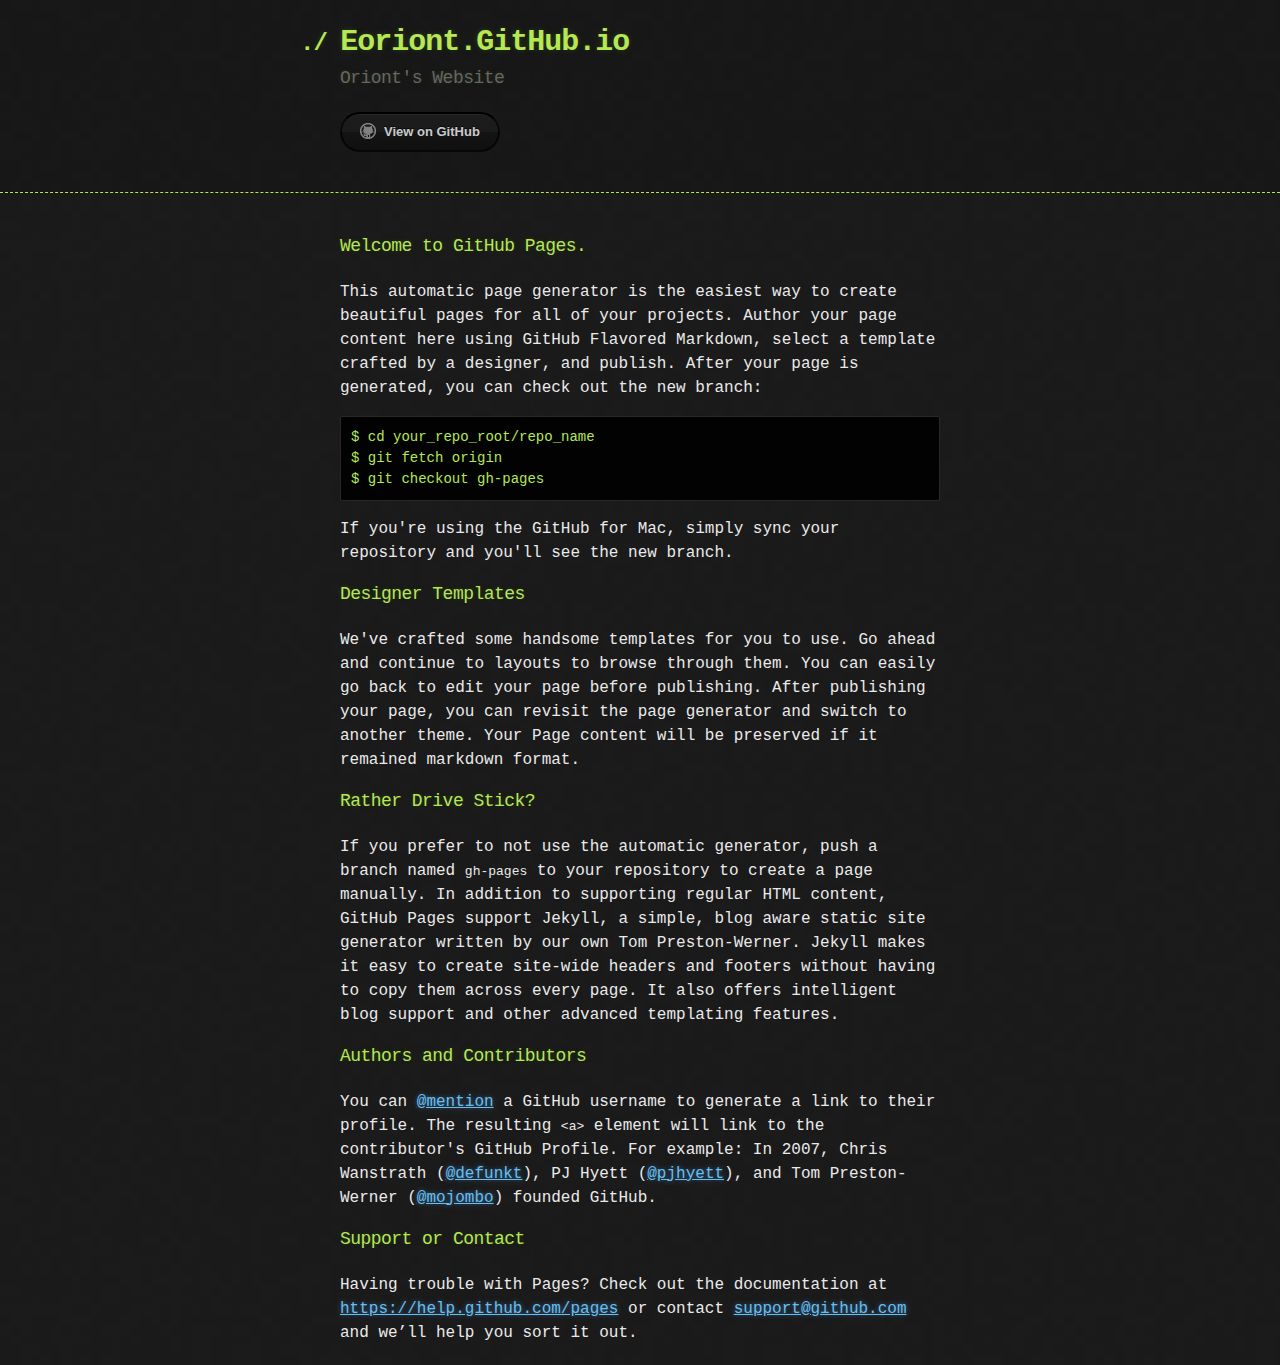
==== index.html @ a8aa6bbe "Replace master branch with page content via GitHub" ====
<!DOCTYPE html>
<html>
  <head>
    <meta charset='utf-8'>
    <meta http-equiv="X-UA-Compatible" content="chrome=1">

    <link rel="stylesheet" type="text/css" href="stylesheets/stylesheet.css" media="screen">
    <link rel="stylesheet" type="text/css" href="stylesheets/pygment_trac.css" media="screen">
    <link rel="stylesheet" type="text/css" href="stylesheets/print.css" media="print">

    <title>Eoriont.GitHub.io by eoriont</title>
  </head>

  <body>

    <header>
      <div class="container">
        <h1>Eoriont.GitHub.io</h1>
        <h2>Oriont&#39;s Website</h2>

        <section id="downloads">
          <a href="https://github.com/eoriont" class="btn btn-github"><span class="icon"></span>View on GitHub</a>
        </section>
      </div>
    </header>

    <div class="container">
      <section id="main_content">
        <h3>
<a id="welcome-to-github-pages" class="anchor" href="#welcome-to-github-pages" aria-hidden="true"><span class="octicon octicon-link"></span></a>Welcome to GitHub Pages.</h3>

<p>This automatic page generator is the easiest way to create beautiful pages for all of your projects. Author your page content here using GitHub Flavored Markdown, select a template crafted by a designer, and publish. After your page is generated, you can check out the new branch:</p>

<pre><code>$ cd your_repo_root/repo_name
$ git fetch origin
$ git checkout gh-pages
</code></pre>

<p>If you're using the GitHub for Mac, simply sync your repository and you'll see the new branch.</p>

<h3>
<a id="designer-templates" class="anchor" href="#designer-templates" aria-hidden="true"><span class="octicon octicon-link"></span></a>Designer Templates</h3>

<p>We've crafted some handsome templates for you to use. Go ahead and continue to layouts to browse through them. You can easily go back to edit your page before publishing. After publishing your page, you can revisit the page generator and switch to another theme. Your Page content will be preserved if it remained markdown format.</p>

<h3>
<a id="rather-drive-stick" class="anchor" href="#rather-drive-stick" aria-hidden="true"><span class="octicon octicon-link"></span></a>Rather Drive Stick?</h3>

<p>If you prefer to not use the automatic generator, push a branch named <code>gh-pages</code> to your repository to create a page manually. In addition to supporting regular HTML content, GitHub Pages support Jekyll, a simple, blog aware static site generator written by our own Tom Preston-Werner. Jekyll makes it easy to create site-wide headers and footers without having to copy them across every page. It also offers intelligent blog support and other advanced templating features.</p>

<h3>
<a id="authors-and-contributors" class="anchor" href="#authors-and-contributors" aria-hidden="true"><span class="octicon octicon-link"></span></a>Authors and Contributors</h3>

<p>You can <a href="https://github.com/blog/821" class="user-mention">@mention</a> a GitHub username to generate a link to their profile. The resulting <code>&lt;a&gt;</code> element will link to the contributor's GitHub Profile. For example: In 2007, Chris Wanstrath (<a href="https://github.com/defunkt" class="user-mention">@defunkt</a>), PJ Hyett (<a href="https://github.com/pjhyett" class="user-mention">@pjhyett</a>), and Tom Preston-Werner (<a href="https://github.com/mojombo" class="user-mention">@mojombo</a>) founded GitHub.</p>

<h3>
<a id="support-or-contact" class="anchor" href="#support-or-contact" aria-hidden="true"><span class="octicon octicon-link"></span></a>Support or Contact</h3>

<p>Having trouble with Pages? Check out the documentation at <a href="https://help.github.com/pages">https://help.github.com/pages</a> or contact <a href="mailto:support@github.com">support@github.com</a> and we’ll help you sort it out.</p>
      </section>
    </div>

    
  </body>
</html>
---- stylesheets/stylesheet.css ----
body {
  margin: 0;
  padding: 0;
  background: #151515 url("../images/bkg.png") 0 0;
  color: #eaeaea;
  font: 16px;
  line-height: 1.5;
  font-family: Monaco, "Bitstream Vera Sans Mono", "Lucida Console", Terminal, monospace;
}

/* General & 'Reset' Stuff */

.container {
  width: 90%;
  max-width: 600px;
  margin: 0 auto;
}

section {
  display: block;
  margin: 0 0 20px 0;
}

h1, h2, h3, h4, h5, h6 {
  margin: 0 0 20px;
}

li {
  line-height: 1.4 ;
}

/* Header, <header>
   header   - container
   h1       - project name
   h2       - project description
*/

header {
  background: rgba(0, 0, 0, 0.1);
  width: 100%;
  border-bottom: 1px dashed #b5e853;
  padding: 20px 0;
  margin: 0 0 40px 0;
}

header h1 {
  font-size: 30px;
  line-height: 1.5;
  margin: 0 0 0 -40px;
  font-weight: bold;
  font-family: Monaco, "Bitstream Vera Sans Mono", "Lucida Console", Terminal, monospace;
  color: #b5e853;
  text-shadow: 0 1px 1px rgba(0, 0, 0, 0.1),
               0 0 5px rgba(181, 232, 83, 0.1),
               0 0 10px rgba(181, 232, 83, 0.1);
  letter-spacing: -1px;
  -webkit-font-smoothing: antialiased;
}

header h1:before {
  content: "./ ";
  font-size: 24px;
}

header h2 {
  font-size: 18px;
  font-weight: 300;
  color: #666;
}

#downloads .btn {
  display: inline-block;
  text-align: center;
  margin: 0;
}

/* Main Content
*/

#main_content {
  width: 100%;
  -webkit-font-smoothing: antialiased;
}
section img {
  max-width: 100%
}

h1, h2, h3, h4, h5, h6 {
  font-weight: normal;
  font-family: Monaco, "Bitstream Vera Sans Mono", "Lucida Console", Terminal, monospace;
  color: #b5e853;
  letter-spacing: -0.03em;
  text-shadow: 0 1px 1px rgba(0, 0, 0, 0.1),
               0 0 5px rgba(181, 232, 83, 0.1),
               0 0 10px rgba(181, 232, 83, 0.1);
}

#main_content h1 {
  font-size: 30px;
}

#main_content h2 {
  font-size: 24px;
}

#main_content h3 {
  font-size: 18px;
}

#main_content h4 {
  font-size: 14px;
}

#main_content h5 {
  font-size: 12px;
  text-transform: uppercase;
  margin: 0 0 5px 0;
}

#main_content h6 {
  font-size: 12px;
  text-transform: uppercase;
  color: #999;
  margin: 0 0 5px 0;
}

dt {
  font-style: italic;
  font-weight: bold;
}

ul li {
  list-style: none;
}

ul li:before {
  content: ">>";
  font-family: Monaco, "Bitstream Vera Sans Mono", "Lucida Console", Terminal, monospace;
  font-size: 13px;
  color: #b5e853;
  margin-left: -37px;
  margin-right: 21px;
  line-height: 16px;
}

blockquote {
  color: #aaa;
  padding-left: 10px;
  border-left: 1px dotted #666;
}

pre {
  background: rgba(0, 0, 0, 0.9);
  border: 1px solid rgba(255, 255, 255, 0.15);
  padding: 10px;
  font-size: 14px;
  color: #b5e853;
  border-radius: 2px;
  -moz-border-radius: 2px;
  -webkit-border-radius: 2px;
  text-wrap: normal;
  overflow: auto;
  overflow-y: hidden;
}

table {
  width: 100%;
  margin: 0 0 20px 0;
}

th {
  text-align: left;
  border-bottom: 1px dashed #b5e853;
  padding: 5px 10px;
}

td {
  padding: 5px 10px;
}

hr {
  height: 0;
  border: 0;
  border-bottom: 1px dashed #b5e853;
  color: #b5e853;
}

/* Buttons
*/

.btn {
  display: inline-block;
  background: -webkit-linear-gradient(top, rgba(40, 40, 40, 0.3), rgba(35, 35, 35, 0.3) 50%, rgba(10, 10, 10, 0.3) 50%, rgba(0, 0, 0, 0.3));
  padding: 8px 18px;
  border-radius: 50px;
  border: 2px solid rgba(0, 0, 0, 0.7);
  border-bottom: 2px solid rgba(0, 0, 0, 0.7);
  border-top: 2px solid rgba(0, 0, 0, 1);
  color: rgba(255, 255, 255, 0.8);
  font-family: Helvetica, Arial, sans-serif;
  font-weight: bold;
  font-size: 13px;
  text-decoration: none;
  text-shadow: 0 -1px 0 rgba(0, 0, 0, 0.75);
  box-shadow: inset 0 1px 0 rgba(255, 255, 255, 0.05);
}

.btn:hover {
  background: -webkit-linear-gradient(top, rgba(40, 40, 40, 0.6), rgba(35, 35, 35, 0.6) 50%, rgba(10, 10, 10, 0.8) 50%, rgba(0, 0, 0, 0.8));
}

.btn .icon {
  display: inline-block;
  width: 16px;
  height: 16px;
  margin: 1px 8px 0 0;
  float: left;
}

.btn-github .icon {
  opacity: 0.6;
  background: url("../images/blacktocat.png") 0 0 no-repeat;
}

/* Links
   a, a:hover, a:visited
*/

a {
  color: #63c0f5;
  text-shadow: 0 0 5px rgba(104, 182, 255, 0.5);
}

/* Clearfix */

.cf:before, .cf:after {
  content:"";
  display:table;
}

.cf:after {
  clear:both;
}

.cf {
  zoom:1;
}
---- stylesheets/pygment_trac.css ----
.highlight .c { color: #999988; font-style: italic } /* Comment */
.highlight .err { color: #a61717; background-color: #e3d2d2 } /* Error */
.highlight .k { font-weight: bold } /* Keyword */
.highlight .o { font-weight: bold } /* Operator */
.highlight .cm { color: #999988; font-style: italic } /* Comment.Multiline */
.highlight .cp { color: #999999; font-weight: bold } /* Comment.Preproc */
.highlight .c1 { color: #999988; font-style: italic } /* Comment.Single */
.highlight .cs { color: #999999; font-weight: bold; font-style: italic } /* Comment.Special */
.highlight .gd { color: #000000; background-color: #ffdddd } /* Generic.Deleted */
.highlight .gd .x { color: #000000; background-color: #ffaaaa } /* Generic.Deleted.Specific */
.highlight .ge { font-style: italic } /* Generic.Emph */
.highlight .gr { color: #aa0000 } /* Generic.Error */
.highlight .gh { color: #999999 } /* Generic.Heading */
.highlight .gi { color: #000000; background-color: #ddffdd } /* Generic.Inserted */
.highlight .gi .x { color: #000000; background-color: #aaffaa } /* Generic.Inserted.Specific */
.highlight .go { color: #888888 } /* Generic.Output */
.highlight .gp { color: #555555 } /* Generic.Prompt */
.highlight .gs { font-weight: bold } /* Generic.Strong */
.highlight .gu { color: #800080; font-weight: bold; } /* Generic.Subheading */
.highlight .gt { color: #aa0000 } /* Generic.Traceback */
.highlight .kc { font-weight: bold } /* Keyword.Constant */
.highlight .kd { font-weight: bold } /* Keyword.Declaration */
.highlight .kn { font-weight: bold } /* Keyword.Namespace */
.highlight .kp { font-weight: bold } /* Keyword.Pseudo */
.highlight .kr { font-weight: bold } /* Keyword.Reserved */
.highlight .kt { color: #445588; font-weight: bold } /* Keyword.Type */
.highlight .m { color: #009999 } /* Literal.Number */
.highlight .s { color: #d14 } /* Literal.String */
.highlight .na { color: #008080 } /* Name.Attribute */
.highlight .nb { color: #0086B3 } /* Name.Builtin */
.highlight .nc { color: #445588; font-weight: bold } /* Name.Class */
.highlight .no { color: #008080 } /* Name.Constant */
.highlight .ni { color: #800080 } /* Name.Entity */
.highlight .ne { color: #990000; font-weight: bold } /* Name.Exception */
.highlight .nf { color: #990000; font-weight: bold } /* Name.Function */
.highlight .nn { color: #555555 } /* Name.Namespace */
.highlight .nt { color: #CBDFFF } /* Name.Tag */
.highlight .nv { color: #008080 } /* Name.Variable */
.highlight .ow { font-weight: bold } /* Operator.Word */
.highlight .w { color: #bbbbbb } /* Text.Whitespace */
.highlight .mf { color: #009999 } /* Literal.Number.Float */
.highlight .mh { color: #009999 } /* Literal.Number.Hex */
.highlight .mi { color: #009999 } /* Literal.Number.Integer */
.highlight .mo { color: #009999 } /* Literal.Number.Oct */
.highlight .sb { color: #d14 } /* Literal.String.Backtick */
.highlight .sc { color: #d14 } /* Literal.String.Char */
.highlight .sd { color: #d14 } /* Literal.String.Doc */
.highlight .s2 { color: #d14 } /* Literal.String.Double */
.highlight .se { color: #d14 } /* Literal.String.Escape */
.highlight .sh { color: #d14 } /* Literal.String.Heredoc */
.highlight .si { color: #d14 } /* Literal.String.Interpol */
.highlight .sx { color: #d14 } /* Literal.String.Other */
.highlight .sr { color: #009926 } /* Literal.String.Regex */
.highlight .s1 { color: #d14 } /* Literal.String.Single */
.highlight .ss { color: #990073 } /* Literal.String.Symbol */
.highlight .bp { color: #999999 } /* Name.Builtin.Pseudo */
.highlight .vc { color: #008080 } /* Name.Variable.Class */
.highlight .vg { color: #008080 } /* Name.Variable.Global */
.highlight .vi { color: #008080 } /* Name.Variable.Instance */
.highlight .il { color: #009999 } /* Literal.Number.Integer.Long */

.type-csharp .highlight .k { color: #0000FF }
.type-csharp .highlight .kt { color: #0000FF }
.type-csharp .highlight .nf { color: #000000; font-weight: normal }
.type-csharp .highlight .nc { color: #2B91AF }
.type-csharp .highlight .nn { color: #000000 }
.type-csharp .highlight .s { color: #A31515 }
.type-csharp .highlight .sc { color: #A31515 }
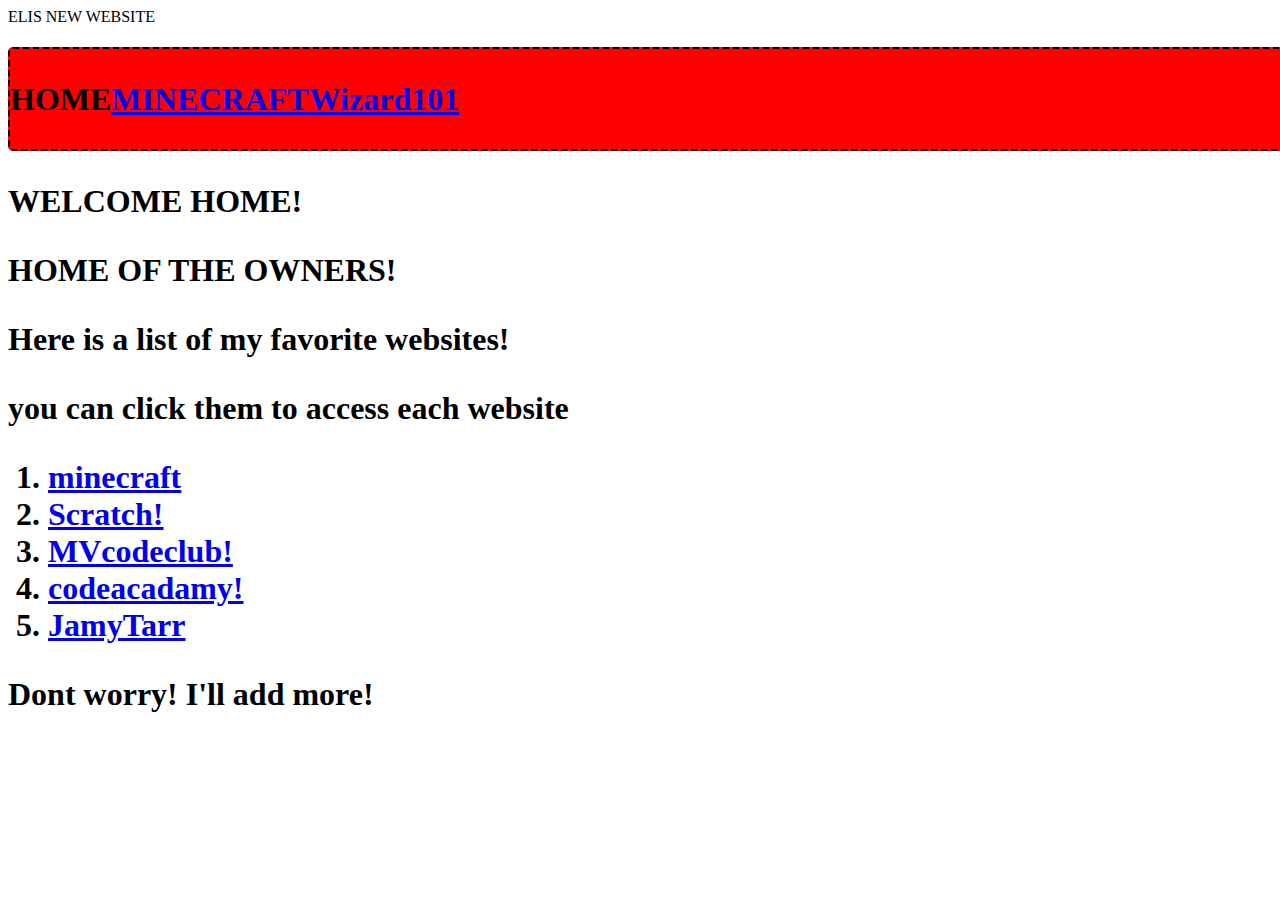
==== commit 0a1a538a: "Update index.html" ====
--- a/index.html
+++ b/index.html
@@ -1,65 +1,22 @@
-<!DOCTYPE html>
+<DOCTYPE!>
 <html>
-  <head>
-    <meta charset='utf-8'>
-    <meta http-equiv="X-UA-Compatible" content="chrome=1">
-
-    <link rel="stylesheet" type="text/css" href="stylesheets/stylesheet.css" media="screen">
-    <link rel="stylesheet" type="text/css" href="stylesheets/pygment_trac.css" media="screen">
-    <link rel="stylesheet" type="text/css" href="stylesheets/print.css" media="print">
-
-    <title>Eoriont.GitHub.io by eoriont</title>
-  </head>
-
-  <body>
-
-    <header>
-      <div class="container">
-        <h1>Eoriont.GitHub.io</h1>
-        <h2>Oriont&#39;s Website</h2>
-
-        <section id="downloads">
-          <a href="https://github.com/eoriont" class="btn btn-github"><span class="icon"></span>View on GitHub</a>
-        </section>
-      </div>
-    </header>
-
-    <div class="container">
-      <section id="main_content">
-        <h3>
-<a id="welcome-to-github-pages" class="anchor" href="#welcome-to-github-pages" aria-hidden="true"><span class="octicon octicon-link"></span></a>Welcome to GitHub Pages.</h3>
-
-<p>This automatic page generator is the easiest way to create beautiful pages for all of your projects. Author your page content here using GitHub Flavored Markdown, select a template crafted by a designer, and publish. After your page is generated, you can check out the new branch:</p>
-
-<pre><code>$ cd your_repo_root/repo_name
-$ git fetch origin
-$ git checkout gh-pages
-</code></pre>
-
-<p>If you're using the GitHub for Mac, simply sync your repository and you'll see the new branch.</p>
-
-<h3>
-<a id="designer-templates" class="anchor" href="#designer-templates" aria-hidden="true"><span class="octicon octicon-link"></span></a>Designer Templates</h3>
-
-<p>We've crafted some handsome templates for you to use. Go ahead and continue to layouts to browse through them. You can easily go back to edit your page before publishing. After publishing your page, you can revisit the page generator and switch to another theme. Your Page content will be preserved if it remained markdown format.</p>
-
-<h3>
-<a id="rather-drive-stick" class="anchor" href="#rather-drive-stick" aria-hidden="true"><span class="octicon octicon-link"></span></a>Rather Drive Stick?</h3>
-
-<p>If you prefer to not use the automatic generator, push a branch named <code>gh-pages</code> to your repository to create a page manually. In addition to supporting regular HTML content, GitHub Pages support Jekyll, a simple, blog aware static site generator written by our own Tom Preston-Werner. Jekyll makes it easy to create site-wide headers and footers without having to copy them across every page. It also offers intelligent blog support and other advanced templating features.</p>
-
-<h3>
-<a id="authors-and-contributors" class="anchor" href="#authors-and-contributors" aria-hidden="true"><span class="octicon octicon-link"></span></a>Authors and Contributors</h3>
-
-<p>You can <a href="https://github.com/blog/821" class="user-mention">@mention</a> a GitHub username to generate a link to their profile. The resulting <code>&lt;a&gt;</code> element will link to the contributor's GitHub Profile. For example: In 2007, Chris Wanstrath (<a href="https://github.com/defunkt" class="user-mention">@defunkt</a>), PJ Hyett (<a href="https://github.com/pjhyett" class="user-mention">@pjhyett</a>), and Tom Preston-Werner (<a href="https://github.com/mojombo" class="user-mention">@mojombo</a>) founded GitHub.</p>
-
-<h3>
-<a id="support-or-contact" class="anchor" href="#support-or-contact" aria-hidden="true"><span class="octicon octicon-link"></span></a>Support or Contact</h3>
-
-<p>Having trouble with Pages? Check out the documentation at <a href="https://help.github.com/pages">https://help.github.com/pages</a> or contact <a href="mailto:support@github.com">support@github.com</a> and we’ll help you sort it out.</p>
-      </section>
-    </div>
-
-    
-  </body>
-</html>+<link type="text/css" rel="stylesheet" href="stylesheet.css"/>
+<head>ELIS NEW WEBSITE</head>
+<body>
+	<h1>
+			<div style="width:1900px; height:100px; background-color:red; border:black dashed 2px; border-radius:5px; vertical-align:middle; line-height:100px"><span id="on-website" class="padding-toplinks">HOME</span><a class="padding-toplinks"href="minecraft.html">MINECRAFT</a><a class="padding-toplinks"href="Wizard101.html">Wizard101</a></div>
+		<p>WELCOME HOME!</p>
+		<p>HOME OF THE OWNERS!</p>
+		<p>Here is a list of my favorite websites!</p>
+		<p>you can click them to access each website</p>
+		<ol>
+			<li><a href="https://minecraft.net/">minecraft</a></li>
+			<li><a href="httpa://scratch.mit.edu">Scratch!</a></li>
+			<li><a href="https://www.mvcodeclub.com/">MVcodeclub!</a></li>
+			<li><a href="http://www.codecademy.com/">codeacadamy!</a></li>
+			<li><a href="jamytarr.com">JamyTarr</a></li>
+		</ol>
+		<p>Dont worry! I'll add more!</p>
+	</h1>
+</body>
+</html>
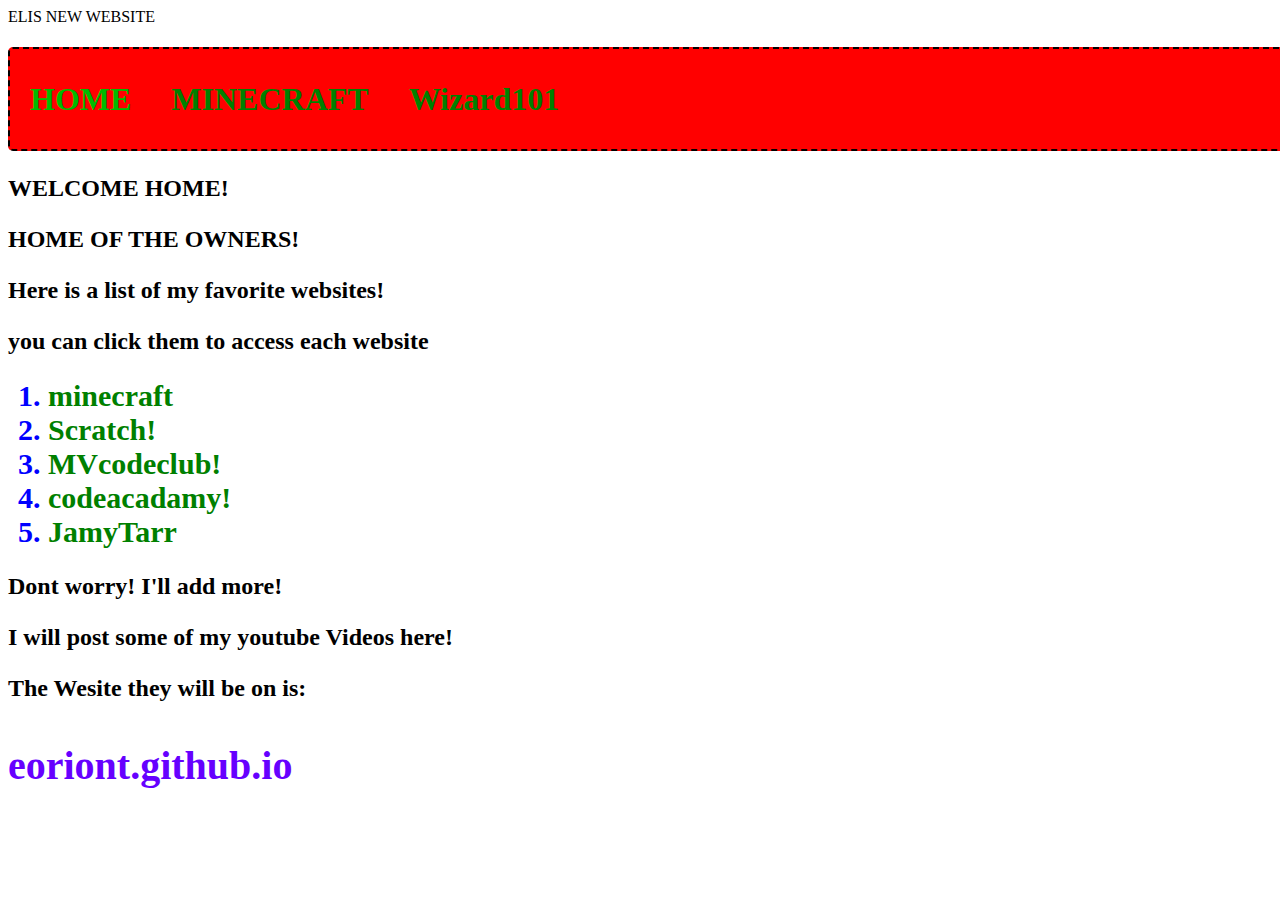
==== commit 1fce0c58: "Update index.html" ====
--- a/index.html
+++ b/index.html
@@ -5,6 +5,8 @@
 <body>
 	<h1>
 			<div style="width:1900px; height:100px; background-color:red; border:black dashed 2px; border-radius:5px; vertical-align:middle; line-height:100px"><span id="on-website" class="padding-toplinks">HOME</span><a class="padding-toplinks"href="minecraft.html">MINECRAFT</a><a class="padding-toplinks"href="Wizard101.html">Wizard101</a></div>
+		</h1>
+			<h2>
 		<p>WELCOME HOME!</p>
 		<p>HOME OF THE OWNERS!</p>
 		<p>Here is a list of my favorite websites!</p>
@@ -17,6 +19,9 @@
 			<li><a href="jamytarr.com">JamyTarr</a></li>
 		</ol>
 		<p>Dont worry! I'll add more!</p>
-	</h1>
+		<p>I will post some of my youtube Videos here!</p>
+		<p>The Wesite they will be on is:</p>
+		<p class="ColorFull">eoriont.github.io</p>
+	</h2>
 </body>
 </html>
--- a/stylesheet.css
+++ b/stylesheet.css
@@ -0,0 +1,55 @@
+a {
+	text-decoration: none;
+	color: green;
+	font-family: cursive;
+	font-weight: bold;
+}
+a:hover {
+	text-decoration: underline;
+	color: red;
+	background-color: yellow;
+	font-weight: bolder;
+	font-size: 40px;
+}
+a:visited {
+	text-decoration: underline;
+	color: #003366;
+	font-weight: inherit;
+}
+head {
+	font-size: 50px;
+	font-weight: bold;
+}
+li {
+	color:blue;
+	font-weight: bold;
+	font-family: Verdana;
+	font-size: 30px;
+}
+.padding-toplinks {
+	padding:20px;
+	text-align: center;
+}
+#on-website {
+	color: #00BA00;
+	font-weight: bold;
+}
+.ColorFull {
+	color: #6600FF;
+	font-weight: bold;
+	font-size: 40px;
+}
+#colorFull {
+	color: #FFFF00;
+	font-size: 50px;
+	font-weight: lighter;
+	background-color: blue;
+}
+.RUBY {
+	color: #FF0000;
+	background-color: #0000FF;
+}
+.smallimg {
+	width: 20px;
+	height: 30px;
+}
